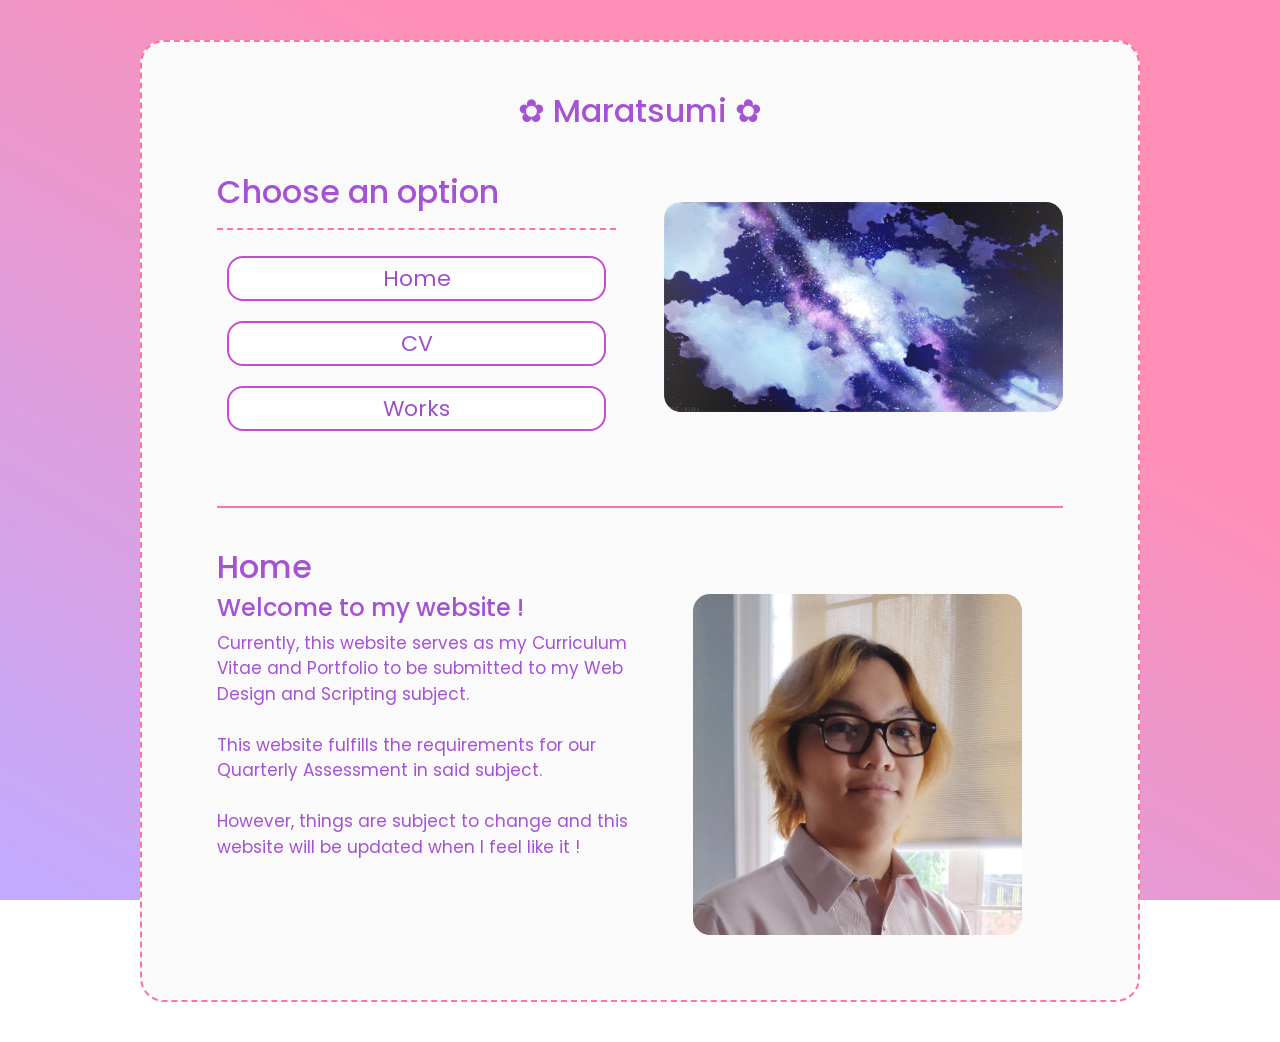
==== index.html @ 4e3b040e "added meta desc" ====
<!DOCTYPE html>
<html lang="en">
<head>
    <meta charset="UTF-8">
    <meta http-equiv="X-UA-Compatible" content="IE=edge">
    <meta name="viewport" content="width=device-width, initial-scale=1.0">
    <meta name="description" content="About Mara / Shio / Maratsumi">
    <title>✦ Maratsumi ✦</title>
    <link href="https://cdn.jsdelivr.net/npm/bootstrap@5.1.3/dist/css/bootstrap.min.css" rel="stylesheet" integrity="sha384-1BmE4kWBq78iYhFldvKuhfTAU6auU8tT94WrHftjDbrCEXSU1oBoqyl2QvZ6jIW3" crossorigin="anonymous">
    <link rel="stylesheet" href="styles.css">
    <script type="text/javascript" src="https://ajax.googleapis.com/ajax/libs/jquery/3.6.0/jquery.min.js"></script>
    <script type="text/javascript" language="javascript" src="./script.js"></script>
</head>
<body>
    <div class="main">
        <div class="container" id="main">
            <div class="row justify-content-center">
                <div class="col-auto">
                    <h2 id="titleHeader">✿ Maratsumi ✿</h2>
                </div>
            </div>
            <div class="row gx-5">
                <div class="col-lg-6">
                    <h2> Choose an option </h2>
                    <hr id="divider1">
                    <button type="button" class="btn" id="buttonHome">Home</button>
                    <button type="button" class="btn" id="buttonAbout">CV</button>
                    <button type="button" class="btn" id="buttonWorks">Works</button>
                </div>
                <div class="col-lg-6 d-flex text-center align-items-center">
                    <img src="images/stars.gif" id="testimage">
                </div>
            </div>
            <hr id="divider2">
            <div class="row" id="home">
                <h2> Home </h2>
                <div class="col-6">
                    <h4>Welcome to my website !</h4>
                    <p>
                        Currently, this website serves as my Curriculum Vitae and Portfolio to be submitted to my Web Design and Scripting subject.<br><br>
                        This website fulfills the requirements for our Quarterly Assessment in said subject.<br><br>
                        However, things are subject to change and this website will be updated when I feel like it !
                    </p>
                </div>
                <div class="col-6 text-center">
                    <img src="images/selfportrait.png" id="selfPortrait">
                </div>
            </div>
            <div class="row" id="about">
                <h2> Curriculum Vitae </h2>
                <div class="row p-2">
                    <div class="col-6">
                        <h3>Personal Information</h3>
                        <ul id="personalInfoList">
                            <li>VITUG, Angelo G.</li>
                            <li>angelo.vitug@ciit.edu.ph</li>
                            <li>(+63)966 332 6876</li>
                            <li>Rizal, Philippines</li>
                        </ul>
                    </div>
                    <div class="col-6">
                        <h3>Achievements and Awards</h3>
                        <h5>Academic Honors</h5>
                        <ul>
                            <li>2021 - Grade 11 (Recognition of High Honors)</li>
                            <li>2020 - Grade 10</li>
                            <li>2013 - Grade 3</li>
                            <li>2012 - Grade 2</li>
                            <li>2011 - Grade 1</li>
                        </ul>
                    </div>
                </div>
                <div class="row p-2">
                    <div class="col-6">
                        <h3>Education</h3>
                        <h5>CIIT Senior High School, Quezon City, Metro Manila</h5>
                        <ul>
                            <li>2021 - Present</li>
                            <li>Grade 11</li>
                        </ul>
                        <h5>Montessori Integrated School of Antipolo</h5>
                        <ul>
                            <li>2011 - 2020</li>
                            <li>Grade 1 to Grade 10</li>
                        </ul>
                    </div>
                    <div class="col-6">
                        <h3>Work History</h3>
                        <h5>AMA Computer Learning Center, Antipolo City, Rizal - Registrar's Office</h5>
                        <ul>
                            <li>2019 - 2019</li>
                            <li>WSP/Work-Study Program held by Montessori Integrated School of Antipolo.
                                Completion of 144 work hours requirement.
                            </li>
                            <li>Encoder of student grades with use of Microsoft Excel</li>
                        </ul>
                    </div>
                </div>
                <div class="row p-2">
                    <div class="col-6">
                        <h3>Soft Skills</h3>
                        <ul>
                            <li>Time Management</li>
                            <li>Open-mindedness</li>
                            <li>Adaptability</li>
                            <li>Cooperative</li>
                        </ul>
                    </div>
                    <div class="col-6">
                        <h3>Technical Skills</h3>
                        <ul>
                            <li>HTML</li>
                            <li>JQuery</li>
                            <li>Bootstrap</li>
                            <li>Basic Java</li>
                            <li>Basic C++</li>
                        </ul>
                    </div>
                </div>
            </div>
            <div class="row" id="works">
                <div class="col-12">
                    <div class="row">
                        <div class="col-12">
                            <h2> Works </h2>
                            <h5>This section shows some of the works I have done.</h5>
                        </div>
                    </div>
                    <div class="row py-3 text-center">
                        <div class="col-12">
                            <h3>This website !</h3>
                        </div>
                    </div>
                    <div class="row pb-2" id="iframe-container">
                        <div class="col-12 justify-content-center d-flex">
                            <iframe width="560" height="315" src="https://www.youtube.com/embed/r5Fv9onriMQ" title="YouTube video player" frameborder="0" allow="accelerometer; autoplay; clipboard-write; encrypted-media; gyroscope; picture-in-picture" allowfullscreen></iframe>
                        </div>
                    </div>
                    <div class="row pb-3" id="iframe-container">
                        <div class="col-12 justify-content-center d-flex">
                            <iframe width="560" height="315" src="https://www.youtube.com/embed/aqPpF9LO1l8" title="YouTube video player" frameborder="0" allow="accelerometer; autoplay; clipboard-write; encrypted-media; gyroscope; picture-in-picture" allowfullscreen></iframe>
                        </div>
                    </div>
                    <div class="row text-center d-flex">
                        <div class="col-12">
                            <img src="./images/jshkart.png" id="jshkart">
                        </div>
                    </div>
                </div>
            </div>
        </div>
    </div>
</body>
</html>
---- styles.css ----
@import url('https://fonts.googleapis.com/css2?family=Poppins:ital@0;1&family=Roboto+Mono&display=swap');

html{
    height: 100%;
}

body{
    display: none;
    align-items: center;
    justify-content: center;
    align-content: center;
    margin: auto;
    padding: 40px 25px;
    font-family: 'Poppins', sans-serif;
    color: #a552d4;
    background-image: linear-gradient(30deg, #C1ABFF 0%, #FF8FB6 70%);
    background-repeat: no-repeat;
    background-attachment: fixed;
    font-size: 17px;
}

button{
    text-decoration: none;
}

.btn{
    outline: none;
    box-shadow: none !important;
    -webkit-appearance: none;
}

#main{
    height: auto;
    width: clamp(360px, 100%, 1000px);
    background-color:#FAFAFA;
    border-radius: 24px;
    border: dashed 2px #FF739D;
    padding: 50px 75px;
    padding-bottom: 65px;
}

#titleHeader{
    padding-bottom: 35px;
}

#divider1{
    border: 0;
    border-top: 2px dashed #FF739D;
    opacity: 1;
    background-image: none;
    color: white;
    width: clamp(10rem, 100%, 27rem);
}

#buttonHome, #buttonAbout, #buttonWorks{
    font-size: 22px;
    margin: 10px;
    padding: 4px 115px;
    border-radius: 16px;
    border: solid 2px #c64bcf;
    background-color: white;
    color:#9e50cc;
    height: auto;
    width: clamp(100px, 100%, 379px);
    transition: transform 0.25s ease, fill 0.25s ease, stroke 0.25s ease;
}

#buttonHome:hover, #buttonAbout:hover, #buttonWorks:hover{
    transform: scale(1.0756);
}

#buttonHome:disabled, #buttonAbout:disabled, #buttonWorks:disabled{
    opacity: 1;
}

#testimage{
    height:auto;
    align-items: center;
    width:100%;
    border-radius: 17px;
}

#divider2{
    border: 0;
    border-top: 2px solid #FF739D;
    opacity: 1;
    background-image: none;
    margin-top: 65px;
    color: transparent;
    padding: 12px;
}

#selfPortrait{
    width: 80%;
    height: auto;
    border-radius: 17px;
}

#personalInfoList{
    font-size: 18px;
}

#careerObjective{
    text-align: justify;
}

#iframe-container{
    width: 100%;
    height: auto;
}

#jshkart{
    height:auto;
    width:65%;
    border-radius: 12px;
}
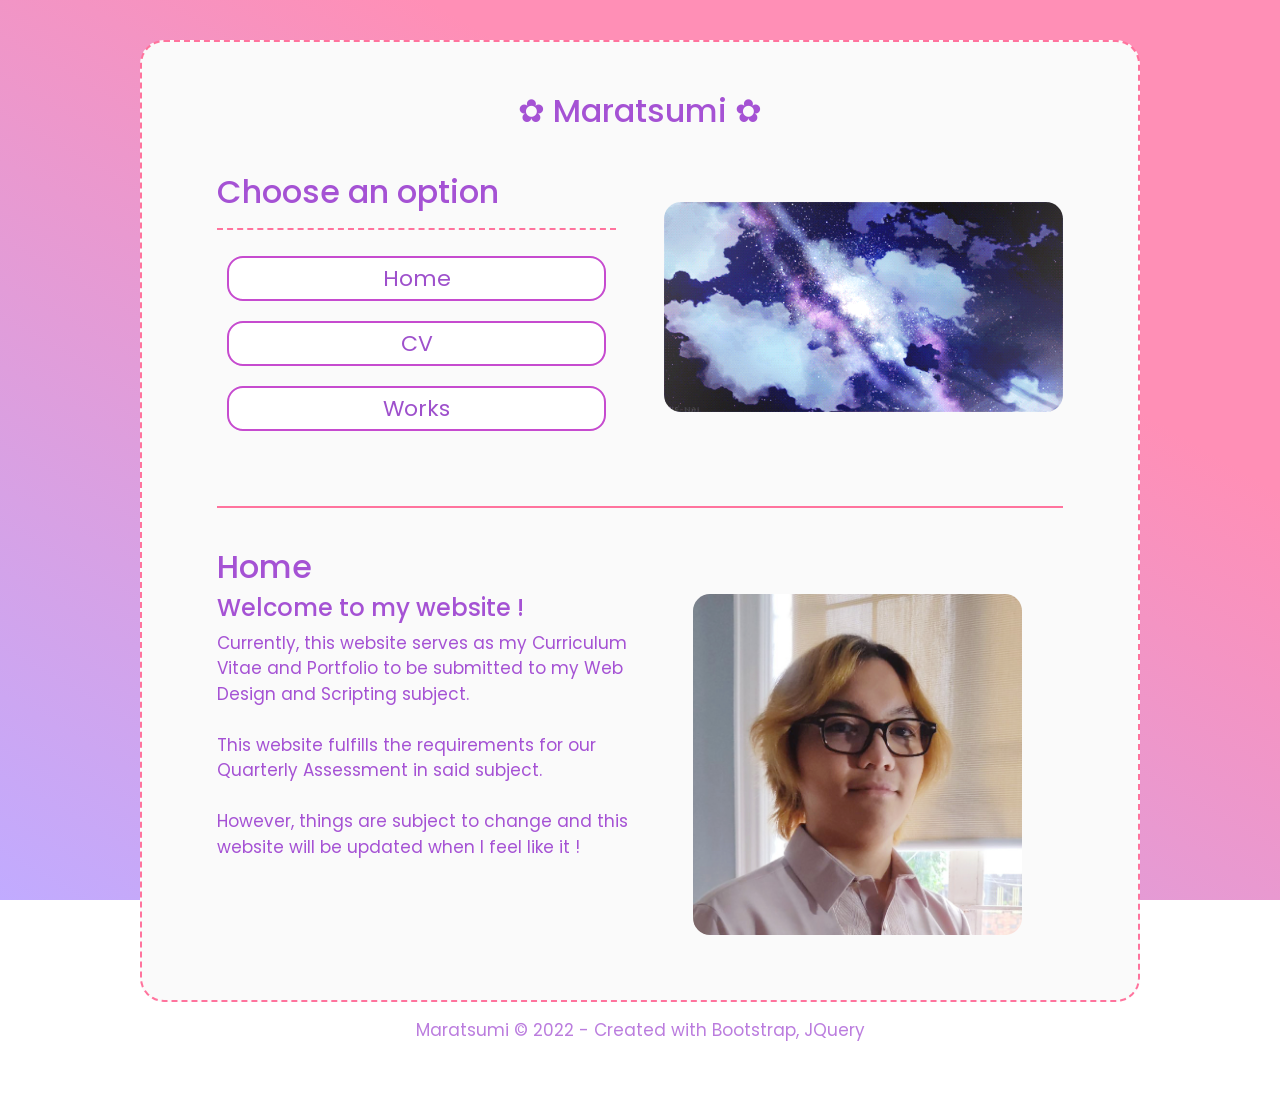
==== commit 61987a01: "added footer" ====
--- a/index.html
+++ b/index.html
@@ -138,8 +138,7 @@
                     </div>
                     <div class="row pb-3" id="iframe-container">
                         <div class="col-12 justify-content-center d-flex">
-                            <iframe width="560" height="315" src="https://www.youtube.com/embed/aqPpF9LO1l8" title="YouTube video player" frameborder="0" allow="accelerometer; autoplay; clipboard-write; encrypted-media; gyroscope; picture-in-picture" allowfullscreen></iframe>
-                        </div>
+                            <iframe width="560" height="315" src="https://www.youtube.com/embed/m7PzlXFiyi8" title="YouTube video player" frameborder="0" allow="accelerometer; autoplay; clipboard-write; encrypted-media; gyroscope; picture-in-picture" allowfullscreen></iframe>                        </div>
                     </div>
                     <div class="row text-center d-flex">
                         <div class="col-12">
@@ -150,5 +149,10 @@
             </div>
         </div>
     </div>
+    <footer>
+        <div class="text-center p-3" id="footer">
+            Maratsumi © 2022 - Created with Bootstrap, JQuery
+        </div>
+    </footer>
 </body>
 </html>
--- a/styles.css
+++ b/styles.css
@@ -113,4 +113,8 @@
     height:auto;
     width:65%;
     border-radius: 12px;
+}
+
+#footer{
+    opacity: 0.75;
 }
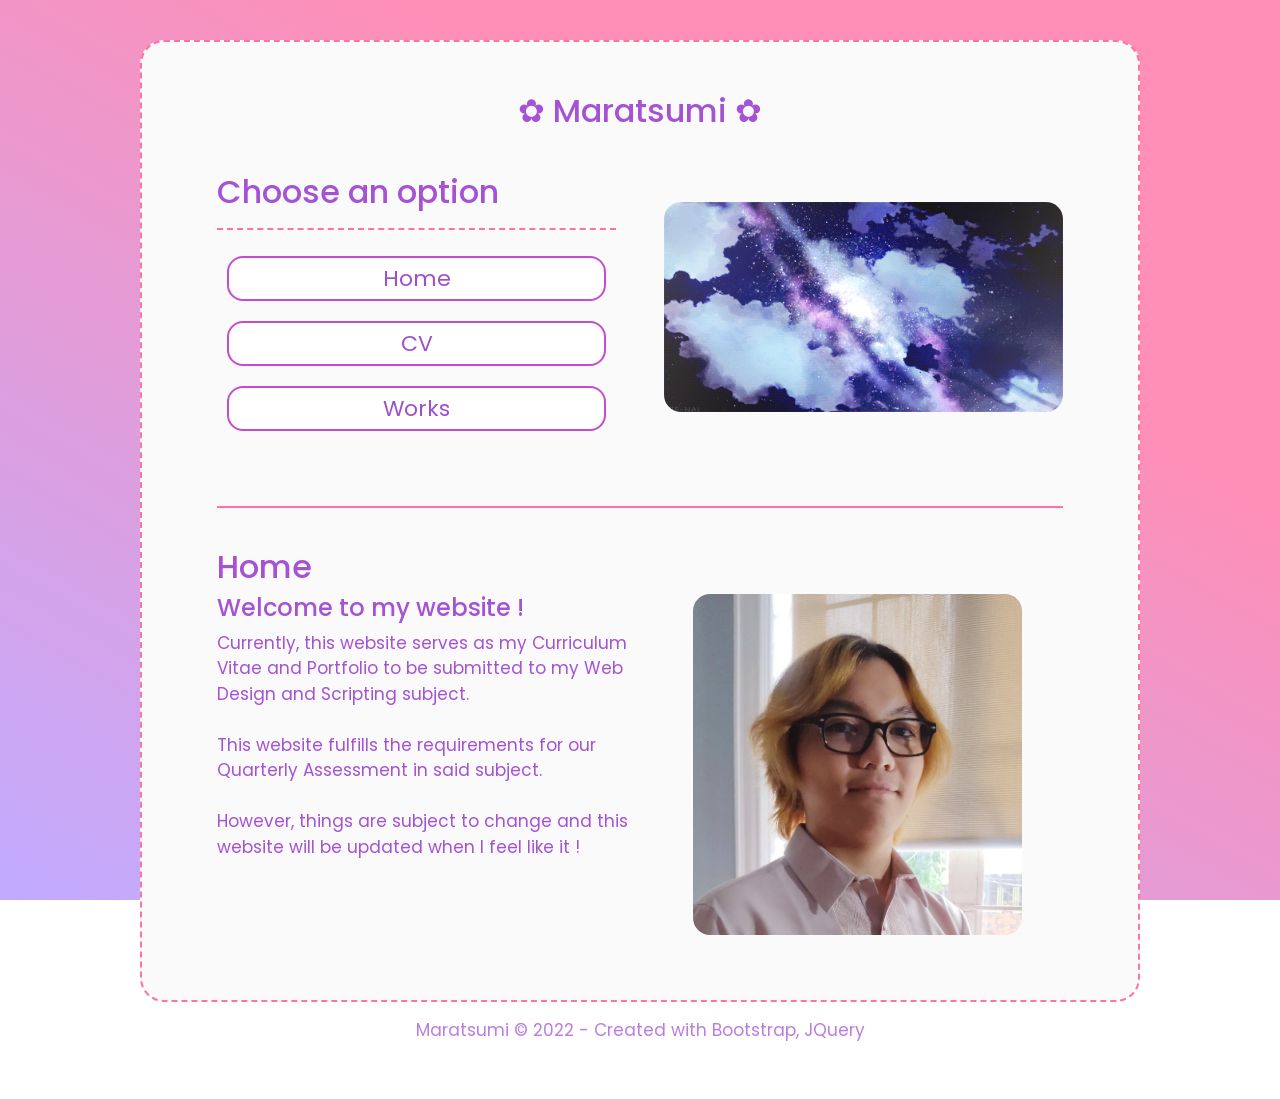
==== commit ad37e1db: "changed html to html/css" ====
--- a/index.html
+++ b/index.html
@@ -109,7 +109,7 @@
                     <div class="col-6">
                         <h3>Technical Skills</h3>
                         <ul>
-                            <li>HTML</li>
+                            <li>HTML/CSS</li>
                             <li>JQuery</li>
                             <li>Bootstrap</li>
                             <li>Basic Java</li>
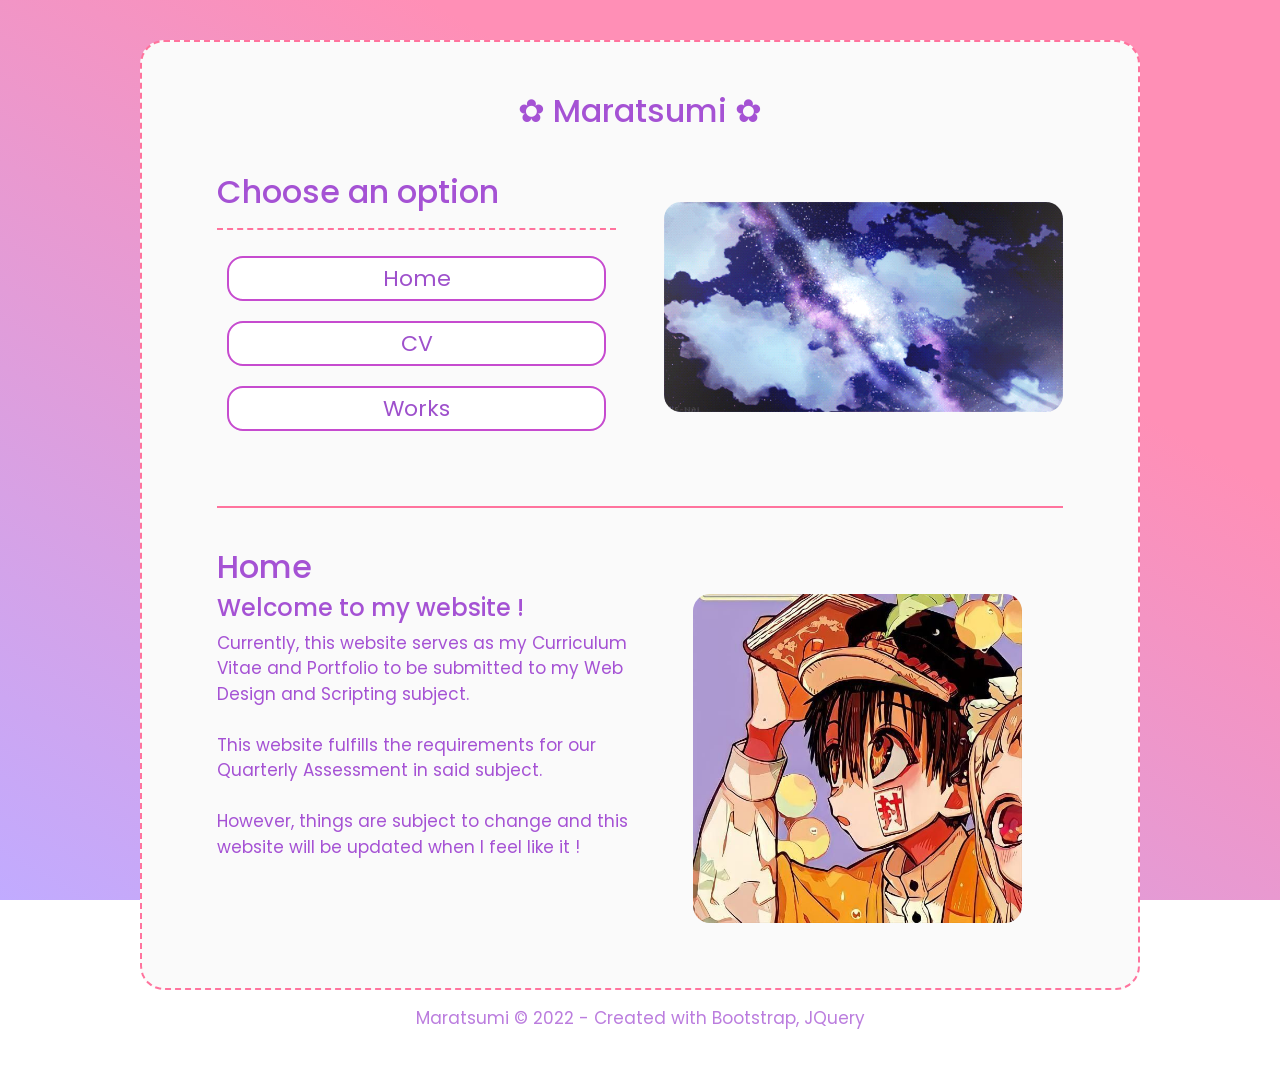
==== commit ad39e9b9: "new image" ====
--- a/index.html
+++ b/index.html
@@ -43,7 +43,7 @@
                     </p>
                 </div>
                 <div class="col-6 text-center">
-                    <img src="images/selfportrait.png" id="selfPortrait">
+                    <img src="images/hanako.jpg" id="homeImage">
                 </div>
             </div>
             <div class="row" id="about">
--- a/styles.css
+++ b/styles.css
@@ -90,7 +90,7 @@
     padding: 12px;
 }
 
-#selfPortrait{
+#homeImage{
     width: 80%;
     height: auto;
     border-radius: 17px;
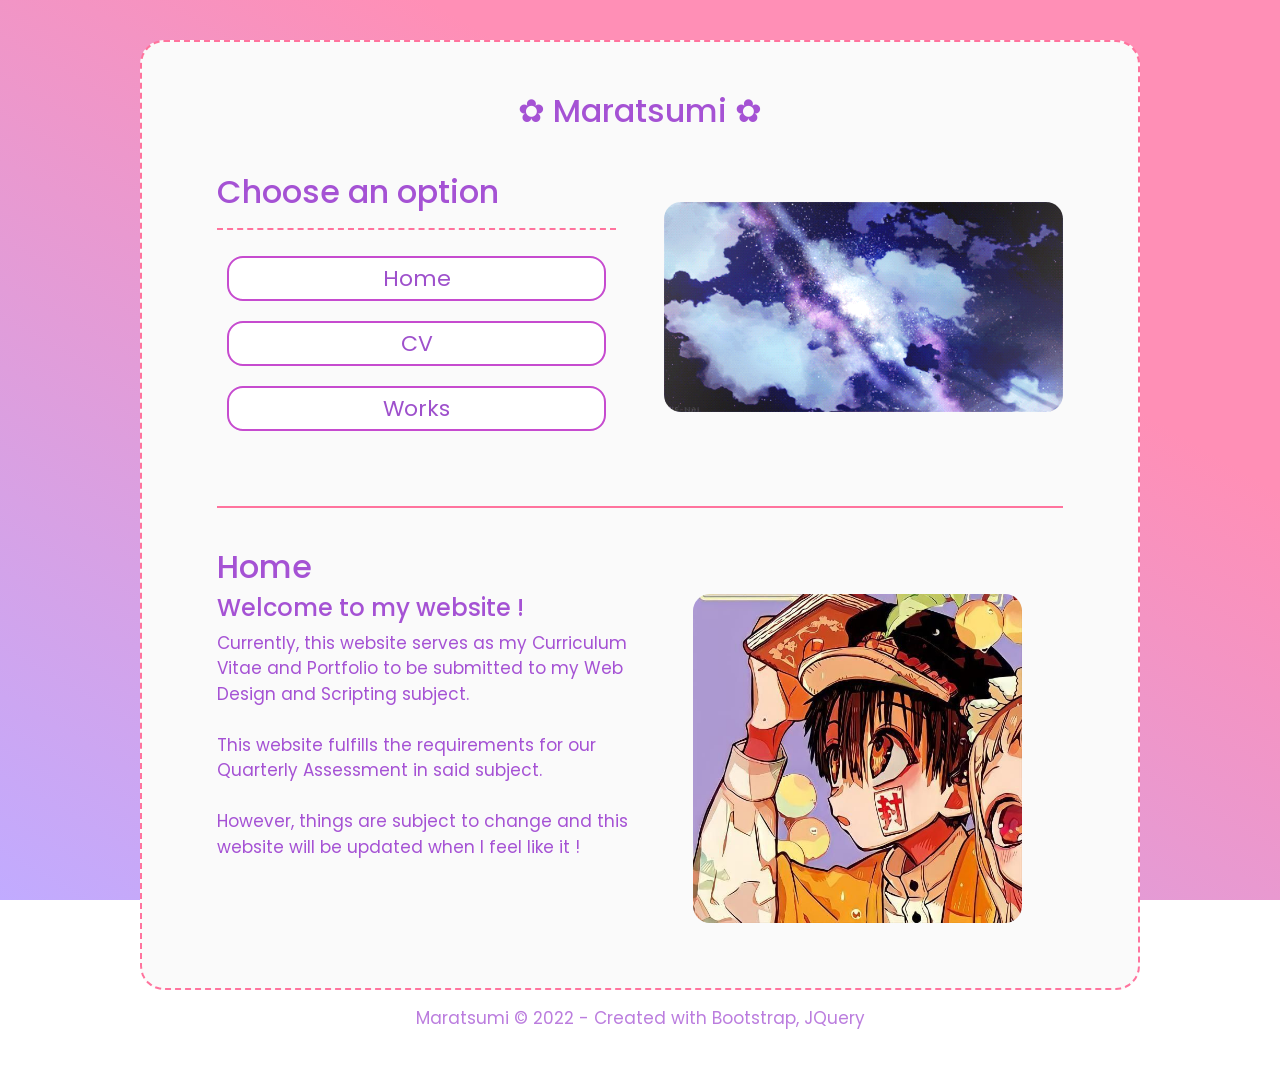
==== commit 38577f3c: "removed a video" ====
--- a/index.html
+++ b/index.html
@@ -136,10 +136,6 @@
                             <iframe width="560" height="315" src="https://www.youtube.com/embed/r5Fv9onriMQ" title="YouTube video player" frameborder="0" allow="accelerometer; autoplay; clipboard-write; encrypted-media; gyroscope; picture-in-picture" allowfullscreen></iframe>
                         </div>
                     </div>
-                    <div class="row pb-3" id="iframe-container">
-                        <div class="col-12 justify-content-center d-flex">
-                            <iframe width="560" height="315" src="https://www.youtube.com/embed/m7PzlXFiyi8" title="YouTube video player" frameborder="0" allow="accelerometer; autoplay; clipboard-write; encrypted-media; gyroscope; picture-in-picture" allowfullscreen></iframe>                        </div>
-                    </div>
                     <div class="row text-center d-flex">
                         <div class="col-12">
                             <img src="./images/jshkart.png" id="jshkart">
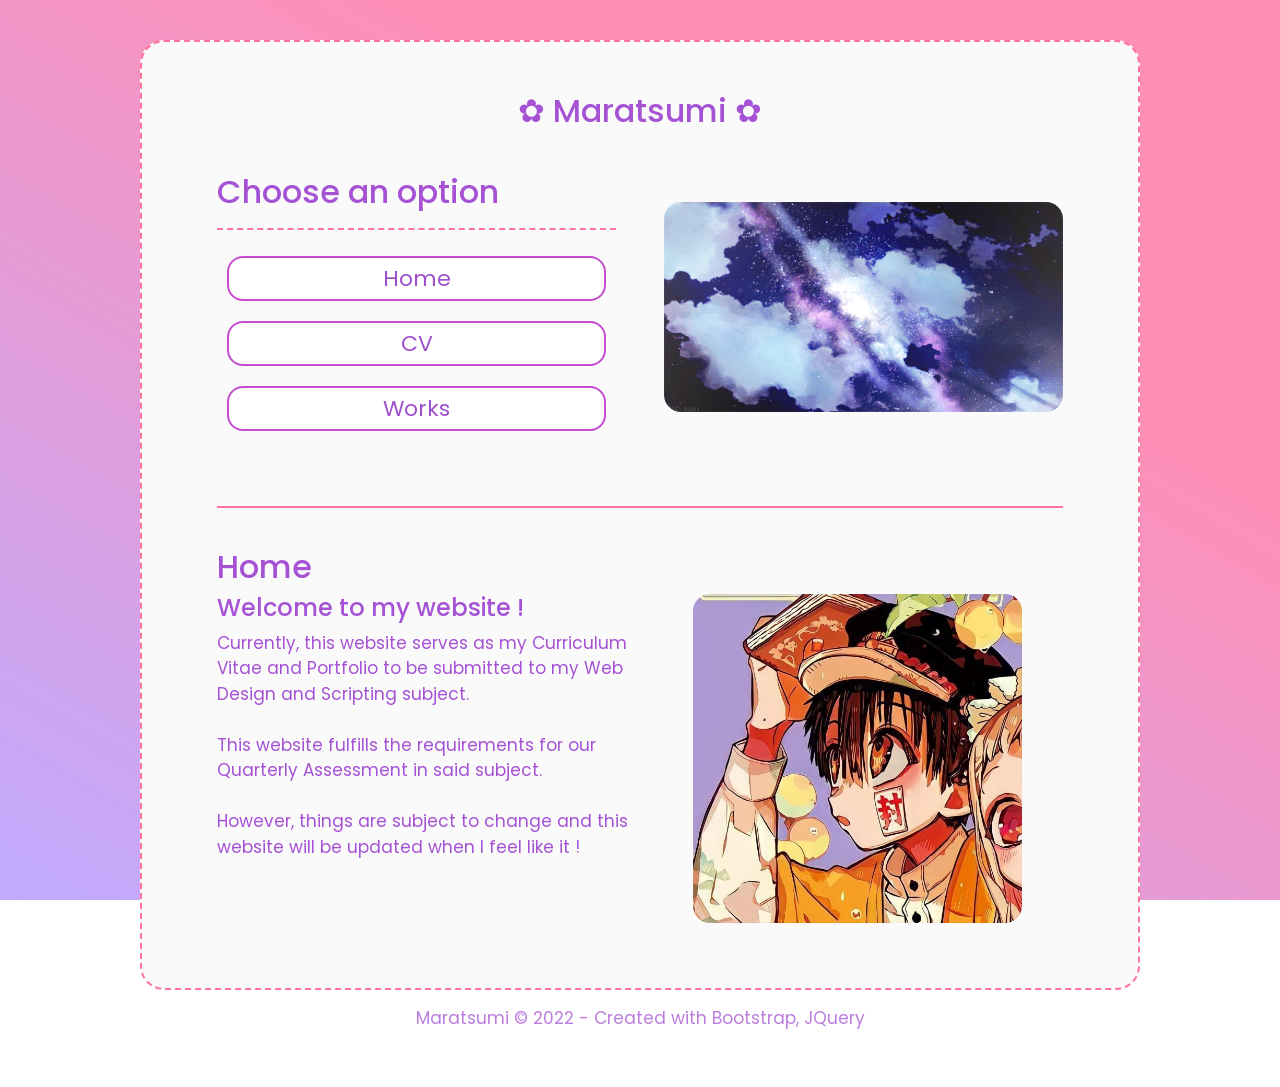
==== commit 451850bd: "changed to java" ====
--- a/index.html
+++ b/index.html
@@ -112,7 +112,7 @@
                             <li>HTML/CSS</li>
                             <li>JQuery</li>
                             <li>Bootstrap</li>
-                            <li>Basic Java</li>
+                            <li>Java</li>
                             <li>Basic C++</li>
                         </ul>
                     </div>
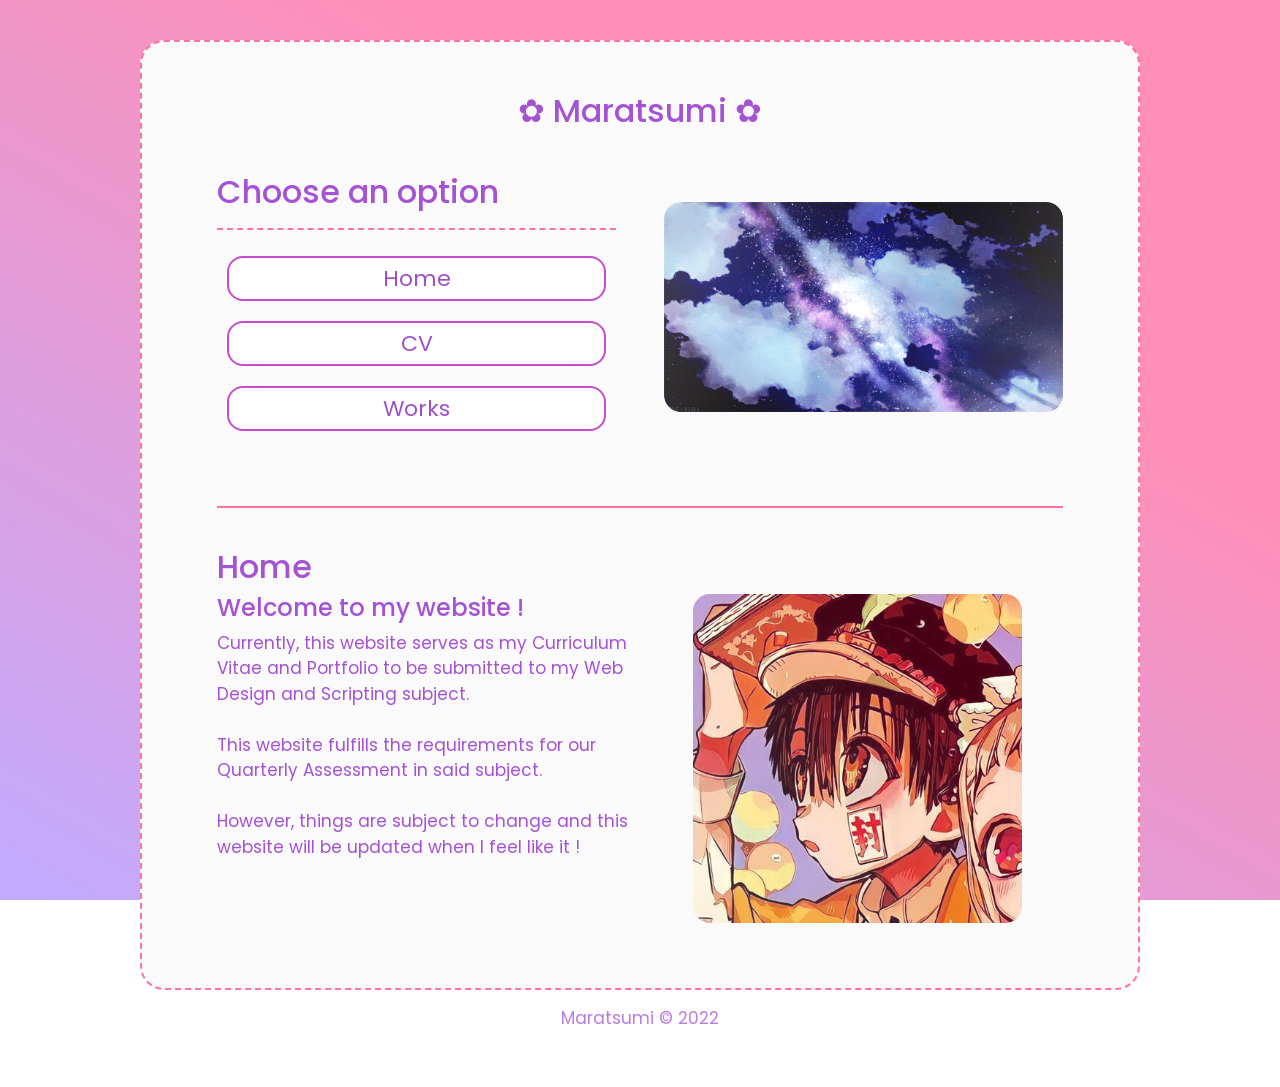
==== commit fc304c7b: "change copyright" ====
--- a/index.html
+++ b/index.html
@@ -147,7 +147,7 @@
     </div>
     <footer>
         <div class="text-center p-3" id="footer">
-            Maratsumi © 2022 - Created with Bootstrap, JQuery
+            Maratsumi © 2022
         </div>
     </footer>
 </body>
